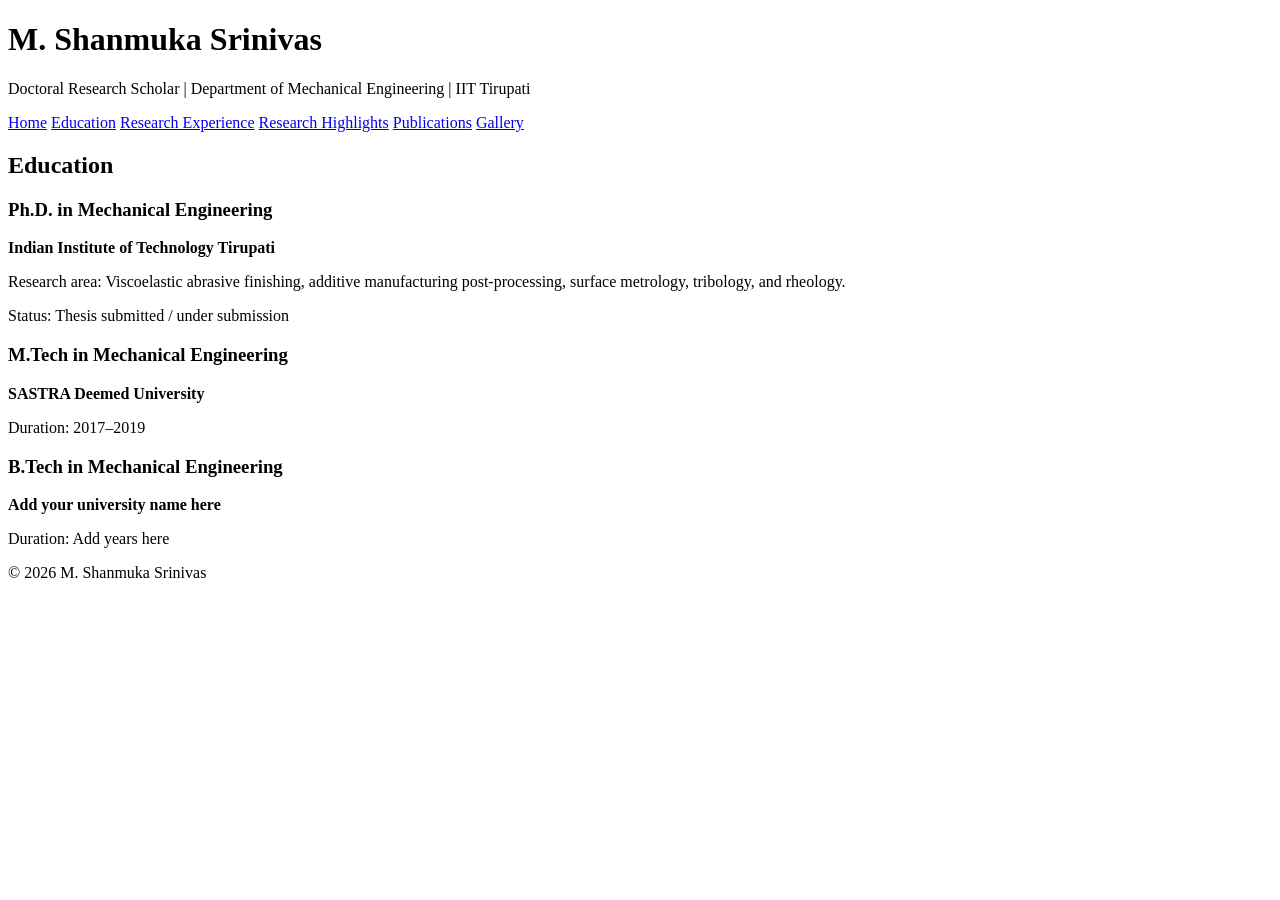
==== education.html @ 7f168166 "Create education.html with educational background" ====
<!DOCTYPE html>
<html lang="en">
<head>
  <meta charset="UTF-8">
  <title>Education | M. Shanmuka Srinivas</title>
  <link rel="stylesheet" href="style.css">
</head>

<body>

<header>
  <h1>M. Shanmuka Srinivas</h1>
  <p>Doctoral Research Scholar | Department of Mechanical Engineering | IIT Tirupati</p>
</header>

<nav>
  <a href="index.html">Home</a>
  <a href="education.html">Education</a>
  <a href="research-experience.html">Research Experience</a>
  <a href="research-highlights.html">Research Highlights</a>
  <a href="publications.html">Publications</a>
  <a href="gallery.html">Gallery</a>
</nav>

<main>
  <h2>Education</h2>

  <div class="card">
    <h3>Ph.D. in Mechanical Engineering</h3>
    <p><strong>Indian Institute of Technology Tirupati</strong></p>
    <p>Research area: Viscoelastic abrasive finishing, additive manufacturing post-processing, surface metrology, tribology, and rheology.</p>
    <p>Status: Thesis submitted / under submission</p>
  </div>

  <div class="card">
    <h3>M.Tech in Mechanical Engineering</h3>
    <p><strong>SASTRA Deemed University</strong></p>
    <p>Duration: 2017–2019</p>
  </div>

  <div class="card">
    <h3>B.Tech in Mechanical Engineering</h3>
    <p><strong>Add your university name here</strong></p>
    <p>Duration: Add years here</p>
  </div>
</main>

<footer>
  <p>© 2026 M. Shanmuka Srinivas</p>
</footer>

</body>
</html>
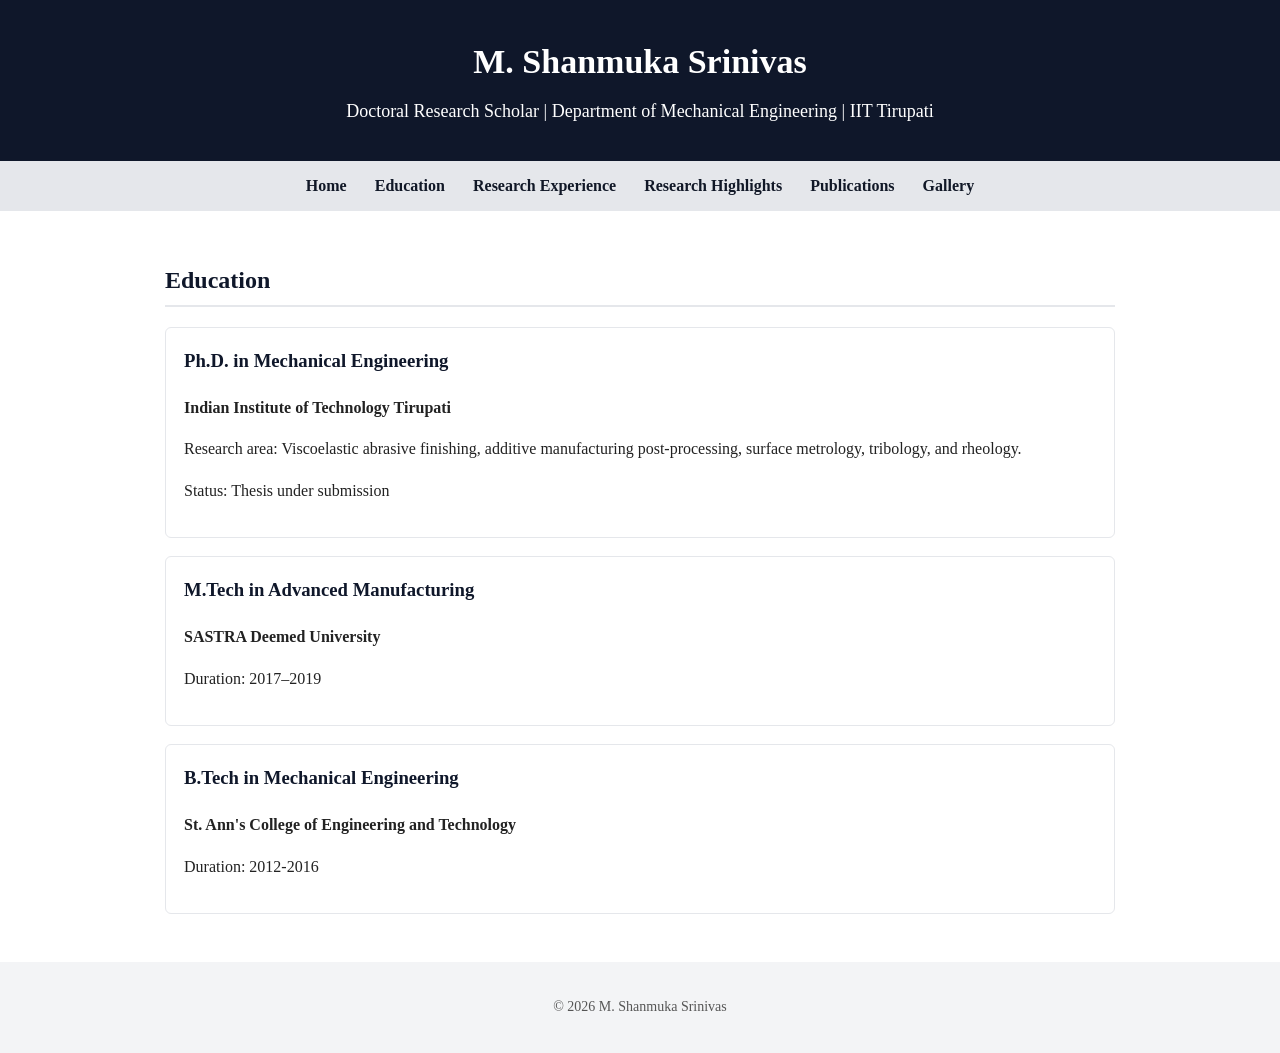
==== commit 9fd1ab32: "Update education details in education.html" ====
--- a/education.html
+++ b/education.html
@@ -29,19 +29,19 @@
     <h3>Ph.D. in Mechanical Engineering</h3>
     <p><strong>Indian Institute of Technology Tirupati</strong></p>
     <p>Research area: Viscoelastic abrasive finishing, additive manufacturing post-processing, surface metrology, tribology, and rheology.</p>
-    <p>Status: Thesis submitted / under submission</p>
+    <p>Status: Thesis under submission</p>
   </div>
 
   <div class="card">
-    <h3>M.Tech in Mechanical Engineering</h3>
+    <h3>M.Tech in Advanced Manufacturing</h3>
     <p><strong>SASTRA Deemed University</strong></p>
     <p>Duration: 2017–2019</p>
   </div>
 
   <div class="card">
     <h3>B.Tech in Mechanical Engineering</h3>
-    <p><strong>Add your university name here</strong></p>
-    <p>Duration: Add years here</p>
+    <p><strong>St. Ann's College of Engineering and Technology</strong></p>
+    <p>Duration: 2012-2016</p>
   </div>
 </main>
 
--- a/style.css
+++ b/style.css
@@ -0,0 +1,127 @@
+body {
+  margin: 0;
+  font-family: "Times New Roman", Times, serif;
+  background: #ffffff;
+  color: #222222;
+  line-height: 1.6;
+}
+
+header {
+  background: #0f172a;
+  color: white;
+  padding: 35px 20px;
+  text-align: center;
+}
+
+header h1 {
+  margin: 0;
+  font-size: 34px;
+}
+
+header p {
+  margin: 8px 0 0;
+  font-size: 18px;
+}
+
+header a {
+  color: white;
+  text-decoration: none;
+}
+
+header a:hover {
+  color: #dbeafe;
+  text-decoration: underline;
+}
+
+nav {
+  background: #e5e7eb;
+  padding: 12px;
+  text-align: center;
+}
+
+nav a {
+  color: #111827;
+  text-decoration: none;
+  margin: 0 12px;
+  font-weight: bold;
+}
+
+nav a:hover {
+  color: #2563eb;
+}
+
+main {
+  max-width: 950px;
+  margin: auto;
+  padding: 30px 20px;
+}
+
+h2 {
+  color: #0f172a;
+  border-bottom: 2px solid #e5e7eb;
+  padding-bottom: 6px;
+}
+
+.profile-box {
+  text-align: center;
+  display: block;
+}
+
+.profile-box img {
+  width: 280px;
+  height: 280px;
+  object-fit: cover;
+  border-radius: 8px;
+  border: 1px solid #ddd;
+  display: block;
+  margin: 0 auto 20px auto;
+}
+
+.profile-box div {
+  max-width: 800px;
+  margin: auto;
+}
+
+.card {
+  background: #ffffff;
+  border: 1px solid #e5e7eb;
+  padding: 18px;
+  margin-bottom: 18px;
+  border-radius: 6px;
+}
+
+.card h3 {
+  margin-top: 0;
+  color: #0f172a;
+}
+
+a {
+  color: #2563eb;
+}
+
+footer {
+  background: #f3f4f6;
+  text-align: center;
+  padding: 20px;
+  font-size: 14px;
+  color: #555555;
+}
+
+.gallery {
+  display: grid;
+  grid-template-columns: repeat(auto-fit, minmax(220px, 1fr));
+  gap: 20px;
+}
+
+.gallery img {
+  width: 100%;
+  height: 180px;
+  object-fit: cover;
+  border: 1px solid #ddd;
+  border-radius: 6px;
+}
+
+.gallery p {
+  text-align: center;
+  margin-top: 6px;
+}
